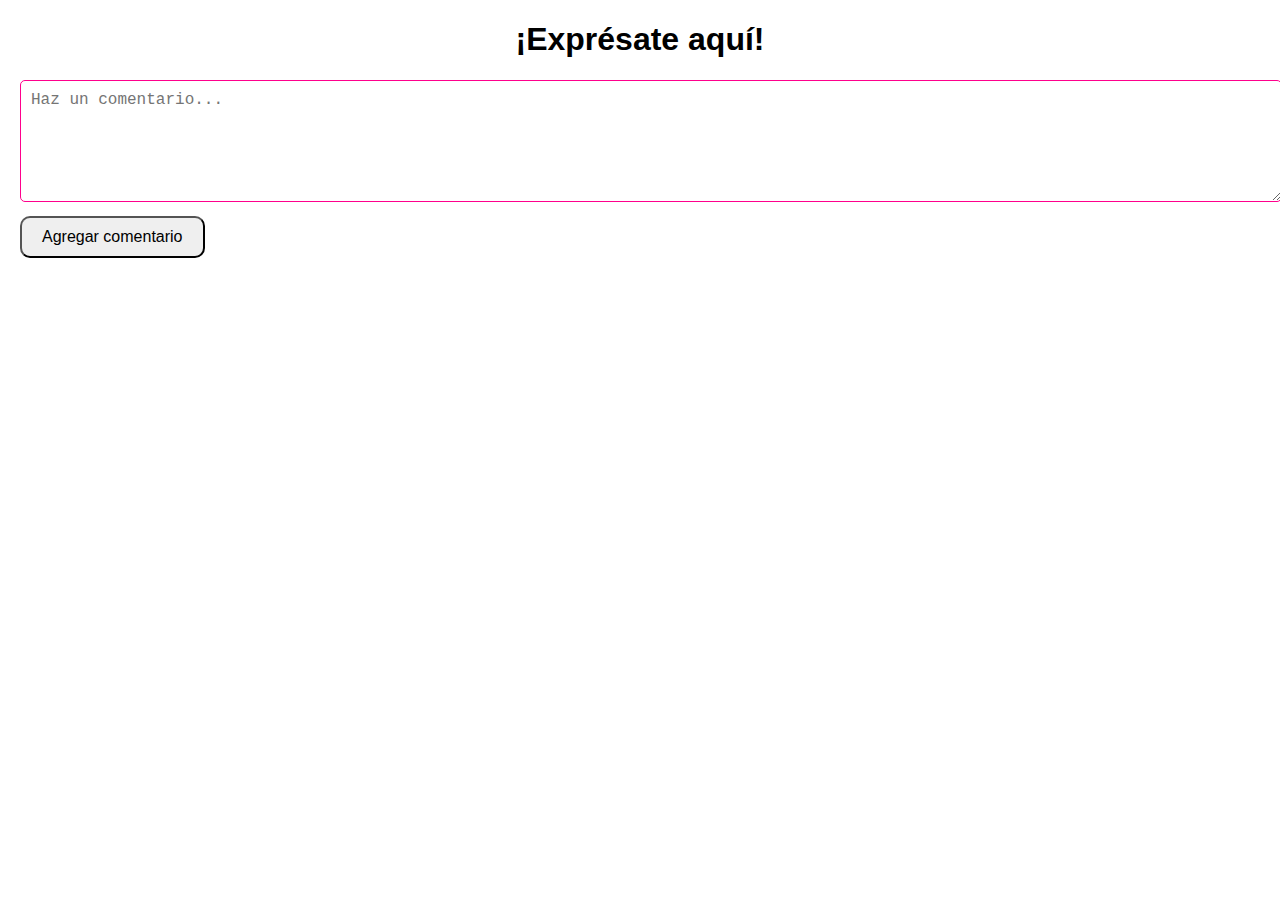
==== AppDeComentarios.html @ 0c6e5d86 "uso de intro al dom como base para proyecto final" ====
<!DOCTYPE html>
<html lang="es">
<head>
    <meta charset="UTF-8">
    <meta name="viewport" content="width=device-width, initial-scale=1.0">
    <title>App de Comentarios</title>
    <link rel="stylesheet" href="AppDeComentarios.css">
</head>
<body>
    <h1>¡Exprésate aquí!</h1>
    <form id="commentForm">
        <textarea id="commentInput" placeholder="Haz un comentario..." required></textarea>
        <button type="submit">Agregar comentario</button>
    </form>
    <div id="commentsContainer"></div>
    <script src="AppDeComentarios.js"></script>
</body>
</html>
---- AppDeComentarios.css ----
body {
    font-family: 'Lucida Sans', 'Lucida Sans Regular', 'Lucida Grande', 'Lucida Sans Unicode', Geneva, Verdana, sans-serif;
    margin: 20px;
}

h1 {
    text-align: center;
}

#commentForm {
    margin-bottom: 10px;
}

textarea {
    width: 100%;
    height: 100px;
    margin-bottom: 10px;
    padding: 10px;
    font-size: 16px;
    border-radius: 5px;
    border: 1px solid #ff008c
}

button {
    font-family: 'Lucida Sans', 'Lucida Sans Regular', 'Lucida Grande', 'Lucida Sans Unicode', Geneva, Verdana, sans-serif;
    padding: 10px 20px;
    font-size: 16px;
    cursor: pointer;
    border-radius: 10px;
}

.comment {
    background-color: #ffbdde;
    border: 1px solid #ff3895;
    padding: 10px;
    margin-bottom: 10px;
    border-radius: 10px;
}

.comment p {
    margin: 0;
}

.comment .date {
    font-size: 12px;
    color: #666;
    margin-top: 5px;
}
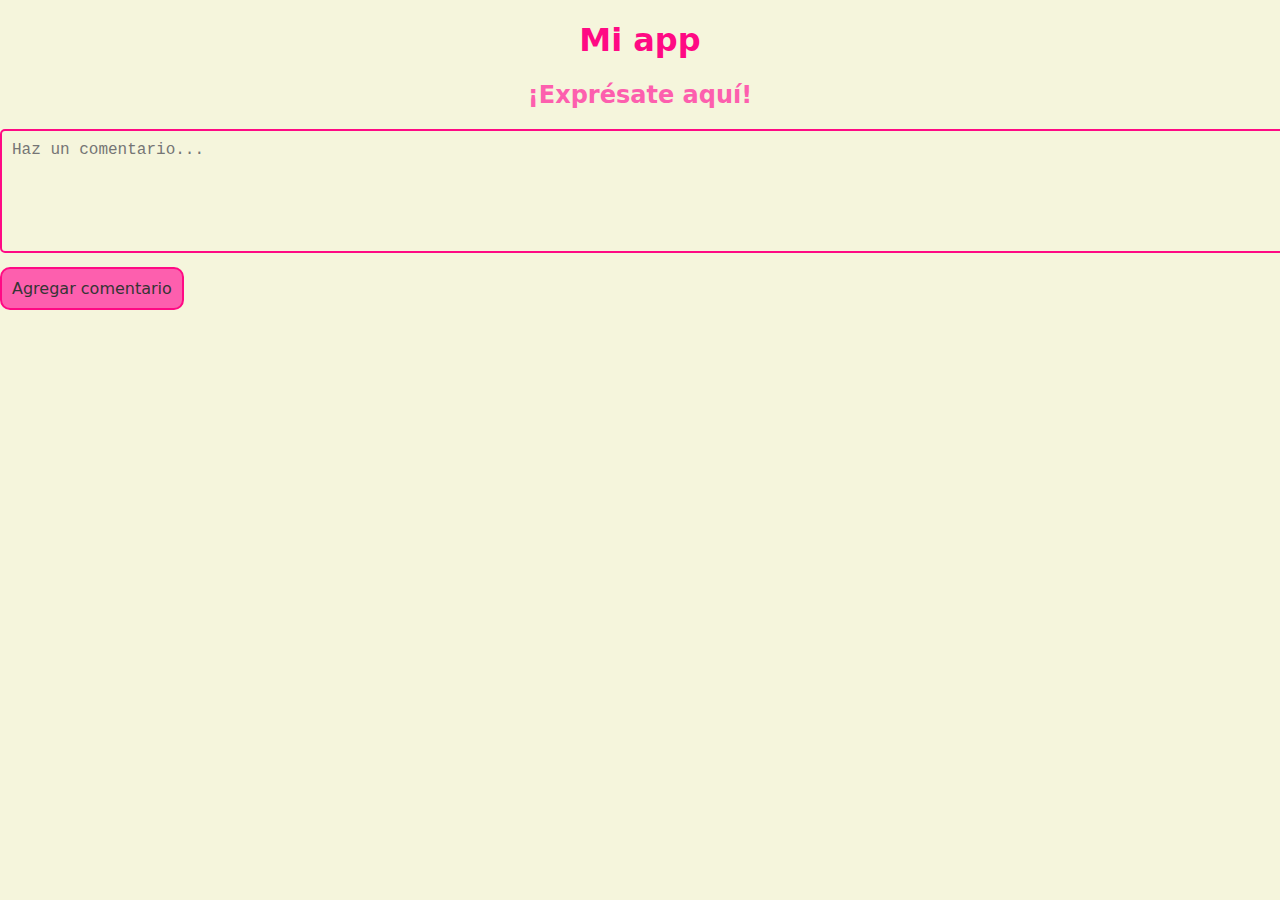
==== commit d48532e7: "Agregue boton de eliminar" ====
--- a/AppDeComentarios.html
+++ b/AppDeComentarios.html
@@ -7,7 +7,8 @@
     <link rel="stylesheet" href="AppDeComentarios.css">
 </head>
 <body>
-    <h1>¡Exprésate aquí!</h1>
+    <h1> Mi app </h1>
+    <h2>¡Exprésate aquí!</h2>
     <form id="commentForm">
         <textarea id="commentInput" placeholder="Haz un comentario..." required></textarea>
         <button type="submit">Agregar comentario</button>
--- a/AppDeComentarios.css
+++ b/AppDeComentarios.css
@@ -1,14 +1,21 @@
 body {
-    font-family: 'Lucida Sans', 'Lucida Sans Regular', 'Lucida Grande', 'Lucida Sans Unicode', Geneva, Verdana, sans-serif;
-    margin: 20px;
+    font-family: system-ui, -apple-system, BlinkMacSystemFont, 'Segoe UI', Roboto, Oxygen, Ubuntu, Cantarell, 'Open Sans', 'Helvetica Neue', sans-serif;
+    margin: auto;
+    background-color: beige;
 }
 
 h1 {
+    color: #ff0a84;
+    text-align: center;
+}
+
+h2 {
+    color: #fd5fae;
     text-align: center;
 }
 
 #commentForm {
-    margin-bottom: 10px;
+    margin-bottom: 20px;
 }
 
 textarea {
@@ -18,27 +25,34 @@
     padding: 10px;
     font-size: 16px;
     border-radius: 5px;
-    border: 1px solid #ff008c
+    background-color: beige;
+    border: 2px solid #ff0a84
 }
 
 button {
-    font-family: 'Lucida Sans', 'Lucida Sans Regular', 'Lucida Grande', 'Lucida Sans Unicode', Geneva, Verdana, sans-serif;
-    padding: 10px 20px;
+    font-family: system-ui, -apple-system, BlinkMacSystemFont, 'Segoe UI', Roboto, Oxygen, Ubuntu, Cantarell, 'Open Sans', 'Helvetica Neue', sans-serif;
+    font-weight: 500;
+    color: #353535;
+    padding: 10px;
     font-size: 16px;
     cursor: pointer;
     border-radius: 10px;
+    background-color: #fd5fae;
+    border: 2px solid #ff0a84;
 }
 
 .comment {
-    background-color: #ffbdde;
-    border: 1px solid #ff3895;
+    width: 70%;
+    background-color: beige;
+    border: 1px solid #ff0a84;
+    align-items: center;
     padding: 10px;
     margin-bottom: 10px;
     border-radius: 10px;
 }
 
 .comment p {
-    margin: 0;
+    margin: 10px;
 }
 
 .comment .date {
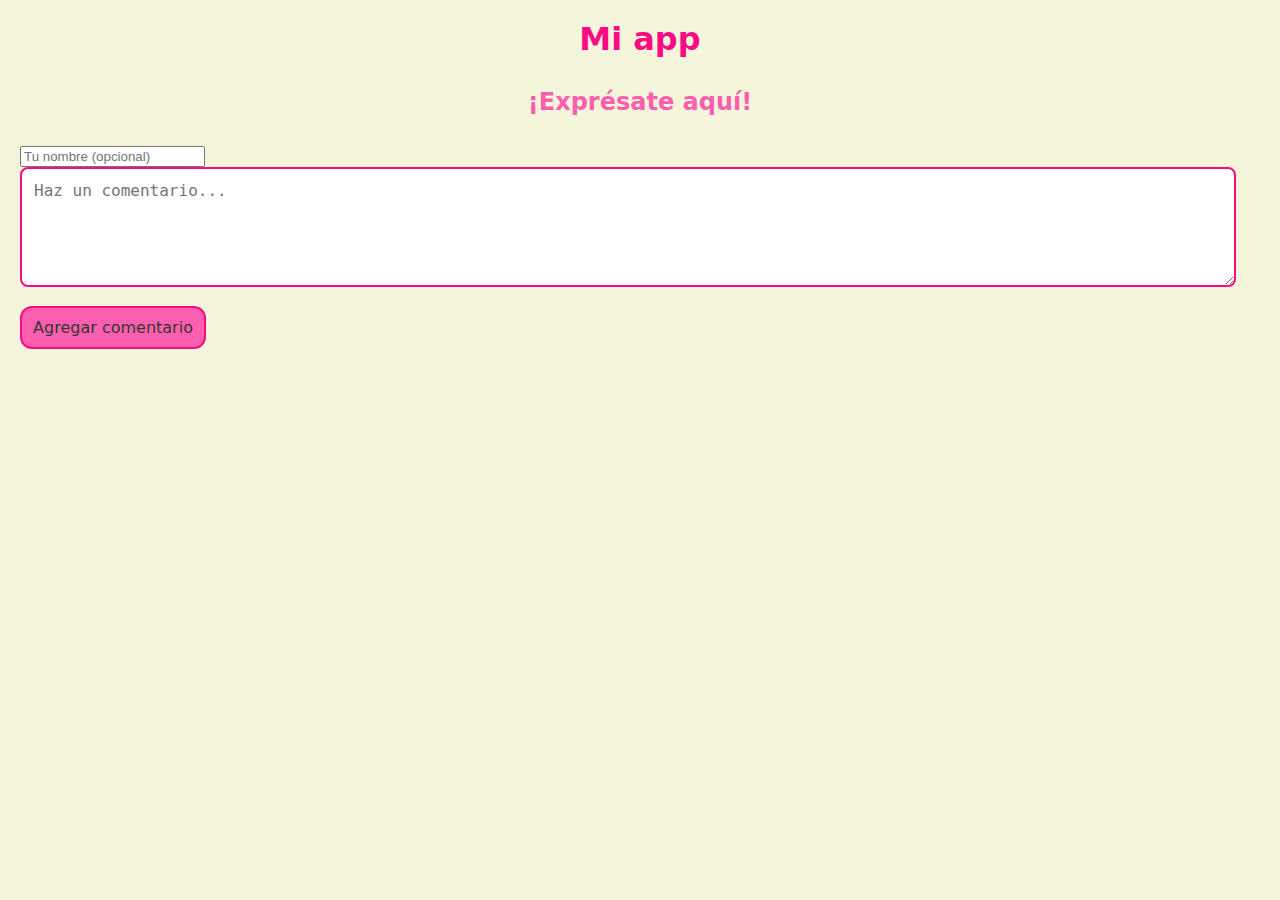
==== commit c12edcba: "agrego local storage y apartado para escribir un nombre" ====
--- a/AppDeComentarios.html
+++ b/AppDeComentarios.html
@@ -10,6 +10,7 @@
     <h1> Mi app </h1>
     <h2>¡Exprésate aquí!</h2>
     <form id="commentForm">
+        <input type="text" id="nameInput" placeholder="Tu nombre (opcional)">
         <textarea id="commentInput" placeholder="Haz un comentario..." required></textarea>
         <button type="submit">Agregar comentario</button>
     </form>
--- a/AppDeComentarios.css
+++ b/AppDeComentarios.css
@@ -1,62 +1,79 @@
 body {
     font-family: system-ui, -apple-system, BlinkMacSystemFont, 'Segoe UI', Roboto, Oxygen, Ubuntu, Cantarell, 'Open Sans', 'Helvetica Neue', sans-serif;
-    margin: auto;
+    margin: 0; /* Elimina márgenes predeterminados */
+    padding: 0; /* Elimina padding predeterminado */
     background-color: beige;
+    display: flex; /* Usa flexbox para centrar el contenido */
+    flex-direction: column; /* Organiza los elementos en columna */
+    min-height: 100vh; /* Asegura que el body ocupe toda la altura de la ventana */
 }
 
 h1 {
     color: #ff0a84;
     text-align: center;
+    padding: 20px 0; /* Añade espacio arriba y abajo */
+    margin: 0; /* Elimina márgenes predeterminados */
 }
 
 h2 {
     color: #fd5fae;
     text-align: center;
+    padding: 10px 0; /* Añade espacio arriba y abajo */
+    margin: 0; /* Elimina márgenes predeterminados */
 }
 
 #commentForm {
-    margin-bottom: 20px;
+    padding: 20px; /* Añade padding para separar del borde */
 }
 
 textarea {
-    width: 100%;
-    height: 100px;
-    margin-bottom: 10px;
-    padding: 10px;
+    width: calc(100% - 24px); /* Ajusta el ancho para compensar el padding y el borde */
+    height: 120px; /* Aumenta un poco la altura */
+    margin-bottom: 15px;
+    padding: 12px;
     font-size: 16px;
-    border-radius: 5px;
-    background-color: beige;
-    border: 2px solid #ff0a84
+    border-radius: 8px; /* esquinas redondeadas */
+    background-color: white; 
+    border: 2px solid #ff0a84;
+    box-sizing: border-box; /* padding y borde en el ancho total */
 }
 
 button {
     font-family: system-ui, -apple-system, BlinkMacSystemFont, 'Segoe UI', Roboto, Oxygen, Ubuntu, Cantarell, 'Open Sans', 'Helvetica Neue', sans-serif;
-    font-weight: 500;
+    font-weight: 500; /* Hace la fuente un poco más gruesa */
     color: #353535;
-    padding: 10px;
+    padding: 10px; /* Aumenta un poco el padding */
     font-size: 16px;
     cursor: pointer;
-    border-radius: 10px;
+    border-radius: 12px; /* Más redondeado */
     background-color: #fd5fae;
     border: 2px solid #ff0a84;
+    width: 15%; /* El botón ocupa este ancho */
+    box-sizing: border-box; /* Incluye padding y borde en el ancho total */
 }
 
 .comment {
-    width: 70%;
-    background-color: beige;
+    width: calc(100% - 40px); /* Ajusta el ancho para compensar el padding */
+    background-color: white; /* Cambia a blanco para resaltar */
     border: 1px solid #ff0a84;
-    align-items: center;
-    padding: 10px;
-    margin-bottom: 10px;
-    border-radius: 10px;
+    padding: 15px;
+    margin: 10px 20px; /* Añade margen a los lados */
+    border-radius: 12px;
+    box-sizing: border-box; /* Incluye padding y borde en el ancho total */
 }
 
 .comment p {
-    margin: 10px;
+    margin: 8px 0;
 }
 
 .comment .date {
     font-size: 12px;
     color: #666;
-    margin-top: 5px;
+    margin-top: 8px;
+}
+
+#commentsContainer {
+    flex-grow: 1; /* Permite que el contenedor de comentarios ocupe el espacio restante */
+    padding: 0 20px 20px 20px; /* Añade padding abajo y a los lados */
+    overflow-y: auto; /* Añade scroll si hay muchos comentarios */
 }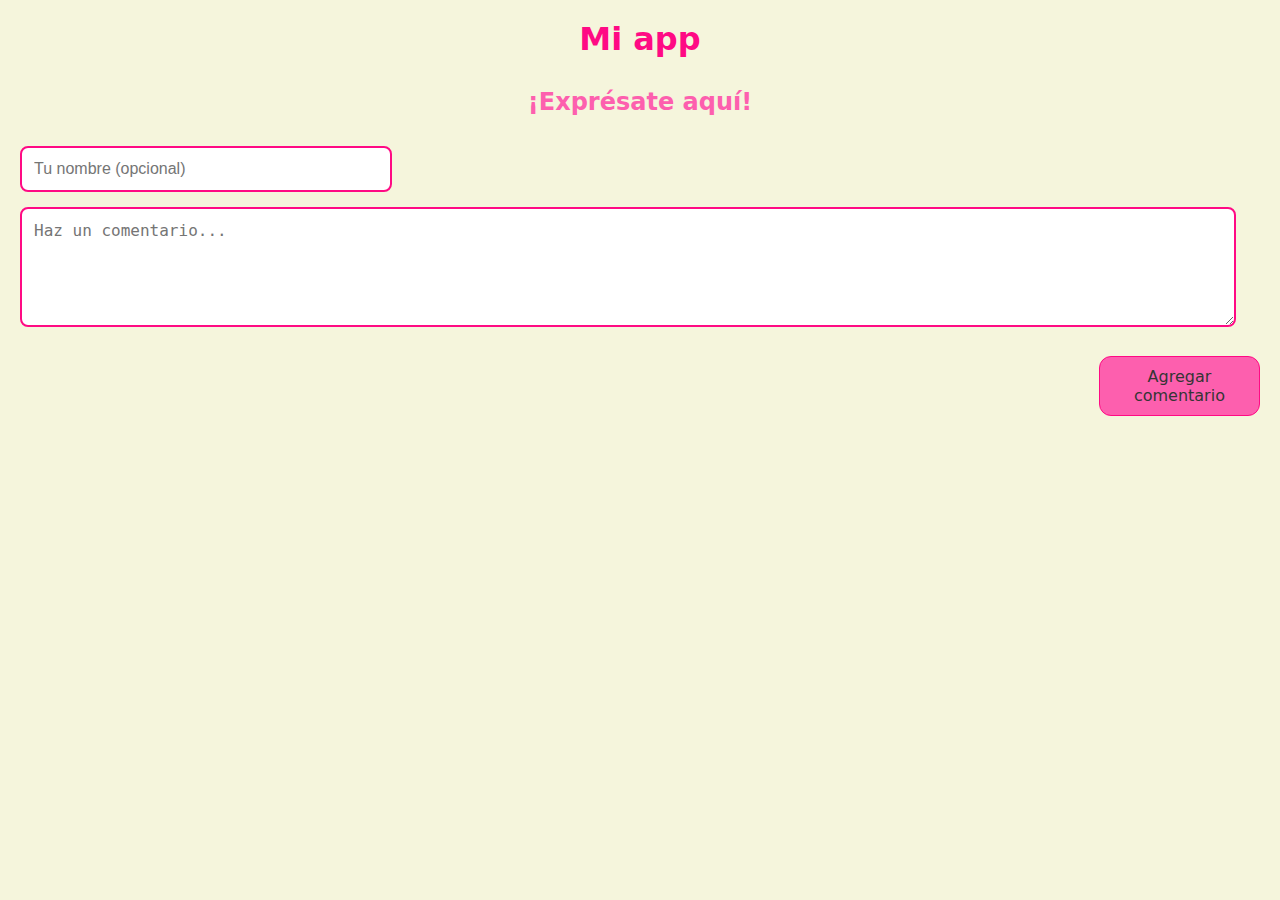
==== commit 19ecc8b7: "corregi js y deletebutton" ====
--- a/AppDeComentarios.html
+++ b/AppDeComentarios.html
@@ -12,7 +12,9 @@
     <form id="commentForm">
         <input type="text" id="nameInput" placeholder="Tu nombre (opcional)">
         <textarea id="commentInput" placeholder="Haz un comentario..." required></textarea>
+        <div class="button-container">
         <button type="submit">Agregar comentario</button>
+        </div>
     </form>
     <div id="commentsContainer"></div>
     <script src="AppDeComentarios.js"></script>
--- a/AppDeComentarios.css
+++ b/AppDeComentarios.css
@@ -1,65 +1,77 @@
 body {
     font-family: system-ui, -apple-system, BlinkMacSystemFont, 'Segoe UI', Roboto, Oxygen, Ubuntu, Cantarell, 'Open Sans', 'Helvetica Neue', sans-serif;
-    margin: 0; /* Elimina márgenes predeterminados */
-    padding: 0; /* Elimina padding predeterminado */
+    margin: 0;
+    padding: 0;
     background-color: beige;
-    display: flex; /* Usa flexbox para centrar el contenido */
-    flex-direction: column; /* Organiza los elementos en columna */
-    min-height: 100vh; /* Asegura que el body ocupe toda la altura de la ventana */
+    display: flex;
+    flex-direction: column;
+    min-height: 100vh;
 }
 
 h1 {
     color: #ff0a84;
     text-align: center;
-    padding: 20px 0; /* Añade espacio arriba y abajo */
-    margin: 0; /* Elimina márgenes predeterminados */
+    padding: 20px 0;
+    margin: 0;
 }
 
 h2 {
     color: #fd5fae;
     text-align: center;
-    padding: 10px 0; /* Añade espacio arriba y abajo */
-    margin: 0; /* Elimina márgenes predeterminados */
+    padding: 10px 0;
+    margin: 0;
 }
 
 #commentForm {
-    padding: 20px; /* Añade padding para separar del borde */
+    padding: 20px;
+}
+
+#nameInput {
+    width: 30%;
+    margin-bottom: 15px;
+    padding: 12px;
+    font-size: 16px;
+    border-radius: 8px;
+    background-color: white;
+    border: 2px solid #ff0a84;
+    box-sizing: border-box;
 }
 
 textarea {
-    width: calc(100% - 24px); /* Ajusta el ancho para compensar el padding y el borde */
-    height: 120px; /* Aumenta un poco la altura */
+    width: calc(100% - 24px);
+    height: 120px;
     margin-bottom: 15px;
     padding: 12px;
     font-size: 16px;
-    border-radius: 8px; /* esquinas redondeadas */
-    background-color: white; 
+    border-radius: 8px;
+    background-color: white;
     border: 2px solid #ff0a84;
-    box-sizing: border-box; /* padding y borde en el ancho total */
+    box-sizing: border-box;
 }
 
 button {
     font-family: system-ui, -apple-system, BlinkMacSystemFont, 'Segoe UI', Roboto, Oxygen, Ubuntu, Cantarell, 'Open Sans', 'Helvetica Neue', sans-serif;
-    font-weight: 500; /* Hace la fuente un poco más gruesa */
+    font-weight: 500;
     color: #353535;
-    padding: 10px; /* Aumenta un poco el padding */
+    padding: 10px;
     font-size: 16px;
     cursor: pointer;
-    border-radius: 12px; /* Más redondeado */
+    border-radius: 12px;
     background-color: #fd5fae;
-    border: 2px solid #ff0a84;
-    width: 15%; /* El botón ocupa este ancho */
-    box-sizing: border-box; /* Incluye padding y borde en el ancho total */
+    border: 1px solid #ff0a84;
+    width: 13%;
+    box-sizing: border-box;
 }
 
 .comment {
-    width: calc(100% - 40px); /* Ajusta el ancho para compensar el padding */
-    background-color: white; /* Cambia a blanco para resaltar */
+    width: calc(100% - 40px);
+    background-color: white;
     border: 1px solid #ff0a84;
     padding: 15px;
-    margin: 10px 20px; /* Añade margen a los lados */
+    margin: 10px 20px;
     border-radius: 12px;
-    box-sizing: border-box; /* Incluye padding y borde en el ancho total */
+    box-sizing: border-box;
+    position: relative; /* Añadido para posicionar el botón de eliminar */
 }
 
 .comment p {
@@ -73,7 +85,27 @@
 }
 
 #commentsContainer {
-    flex-grow: 1; /* Permite que el contenedor de comentarios ocupe el espacio restante */
-    padding: 0 20px 20px 20px; /* Añade padding abajo y a los lados */
-    overflow-y: auto; /* Añade scroll si hay muchos comentarios */
+    flex-grow: 1;
+    padding: 0 20px 20px 20px;
+    overflow-y: auto;
+}
+
+.button-container {
+    display: flex;
+    justify-content: flex-end;
+    margin-top: 10px;
+}
+
+/* Estilos para el botón de eliminar */
+.comment button {
+    position: absolute;
+    top: 10px;
+    right: 10px;
+    background-color: red;
+    color: white;
+    border: none;
+    padding: 3px 6px; /* Reducido el padding para hacerlo más pequeño */
+    font-size: 12px; /* Reducido el tamaño de la fuente */
+    border-radius: 3px; /* Reducido el radio de las esquinas */
+    cursor: pointer;
 }